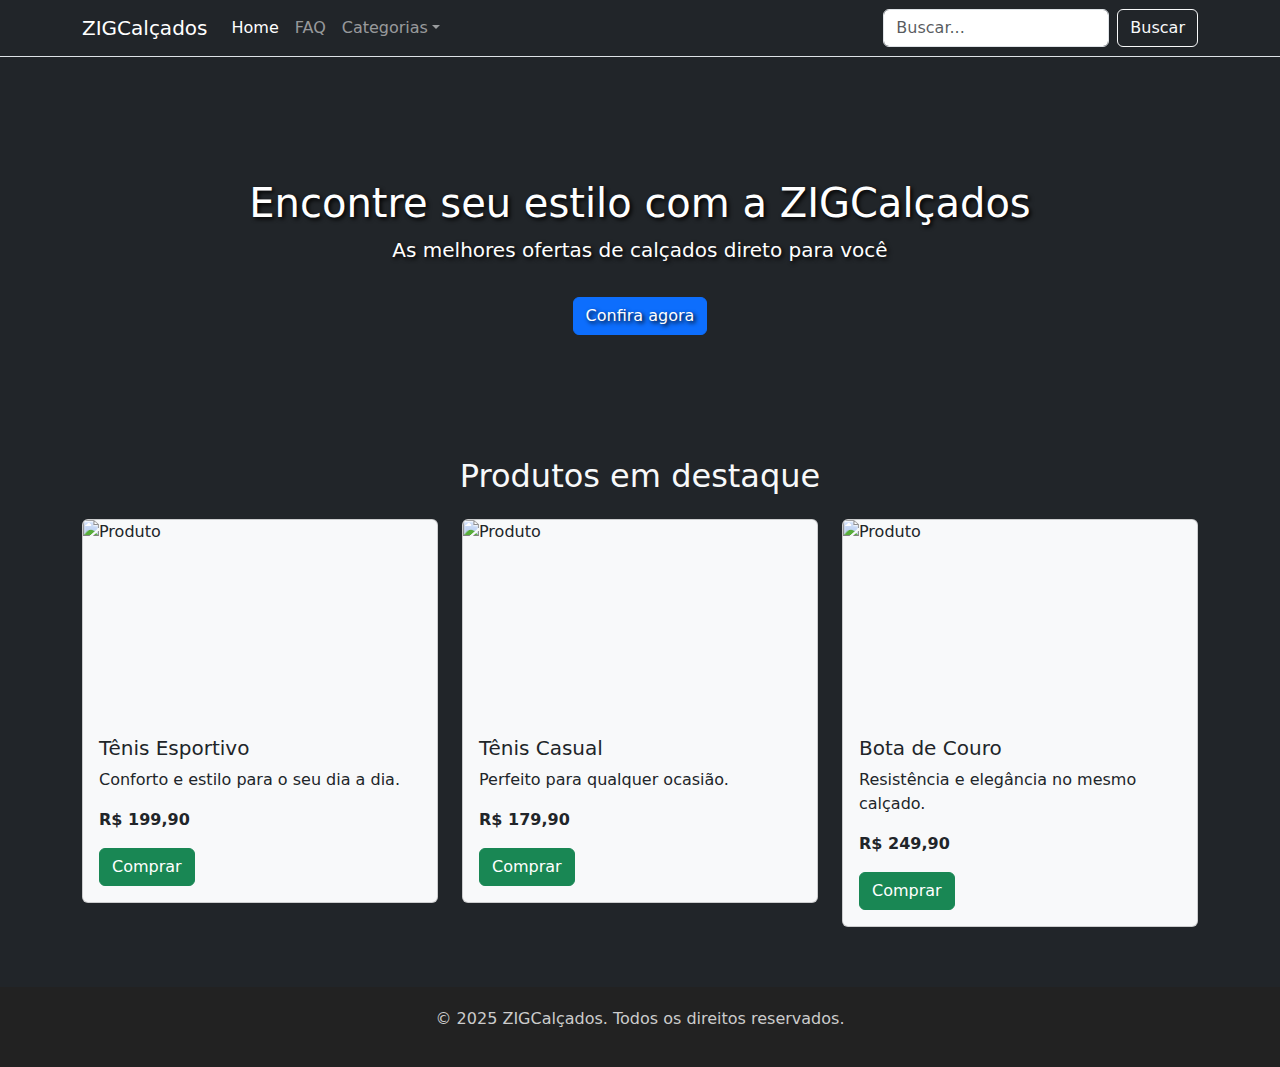
==== ecomerce.html @ 28d2e280 "." ====
<!doctype html>
<html lang="pt-br">
  <head>
    <meta charset="utf-8">
    <meta name="viewport" content="width=device-width, initial-scale=1">
    <title>ZIGCalçados</title>
    <link href="https://cdn.jsdelivr.net/npm/bootstrap@5.3.3/dist/css/bootstrap.min.css" rel="stylesheet">
    <style>
      .hero {
        background: url('https://source.unsplash.com/1600x500/?shoes') center/cover no-repeat;
        height: 400px;
        display: flex;
        align-items: center;
        justify-content: center;
        color: white;
        text-shadow: 2px 2px 4px #000;
      }

      .card img {
        object-fit: cover;
        height: 200px;
      }

      footer {
        margin-top: 60px;
        background-color: #222;
        color: #ccc;
        padding: 20px 0;
        text-align: center;
      }
    </style>
  </head>
  <body class="bg-dark text-light">

    <nav class="navbar navbar-expand-lg navbar-dark bg-dark border-bottom">
      <div class="container">
        <a class="navbar-brand" href="#">ZIGCalçados</a>
        <button class="navbar-toggler" type="button" data-bs-toggle="collapse" data-bs-target="#navbarNav">
          <span class="navbar-toggler-icon"></span>
        </button>
        <div class="collapse navbar-collapse" id="navbarNav">
          <ul class="navbar-nav me-auto mb-2 mb-lg-0">
            <li class="nav-item"><a class="nav-link active" href="#">Home</a></li>
            <li class="nav-item"><a class="nav-link" href="#">FAQ</a></li>
            <li class="nav-item dropdown">
              <a class="nav-link dropdown-toggle" href="#" role="button" data-bs-toggle="dropdown">Categorias</a>
              <ul class="dropdown-menu">
                <li><a class="dropdown-item" href="#">Feminino</a></li>
                <li><a class="dropdown-item" href="#">Masculino</a></li>
                <li><a class="dropdown-item" href="#">Infantil</a></li>
                <li><hr class="dropdown-divider"></li>
                <li><a class="dropdown-item" href="#">Acessórios</a></li>
              </ul>
            </li>
          </ul>
          <form class="d-flex">
            <input class="form-control me-2" type="search" placeholder="Buscar...">
            <button class="btn btn-outline-light" type="submit">Buscar</button>
          </form>
        </div>
      </div>
    </nav>

    <section class="hero">
      <div class="text-center">
        <h1>Encontre seu estilo com a ZIGCalçados</h1>
        <p class="lead">As melhores ofertas de calçados direto para você</p>
        <a href="#" class="btn btn-primary mt-3">Confira agora</a>
      </div>
    </section>

    <div class="container ">
      <h2 class="text-center mb-4">Produtos em destaque</h2>
      <div class="row g-4">
        <div class="col-md-4">
          <div class="card bg-light text-dark">
            <img src="https://source.unsplash.com/400x300/?shoe" class="card-img-top" alt="Produto">
            <div class="card-body">
              <h5 class="card-title">Tênis Esportivo</h5>
              <p class="card-text">Conforto e estilo para o seu dia a dia.</p>
              <p class="fw-bold">R$ 199,90</p>
              <a href="#" class="btn btn-success">Comprar</a>
            </div>
          </div>
        </div>

        <div class="col-md-4">
          <div class="card bg-light text-dark">
            <img src="https://source.unsplash.com/400x300/?sneakers" class="card-img-top" alt="Produto">
            <div class="card-body">
              <h5 class="card-title">Tênis Casual</h5>
              <p class="card-text">Perfeito para qualquer ocasião.</p>
              <p class="fw-bold">R$ 179,90</p>
              <a href="#" class="btn btn-success">Comprar</a>
            </div>
          </div>
        </div>

        <div class="col-md-4">
          <div class="card bg-light text-dark">
            <img src="https://source.unsplash.com/400x300/?boots" class="card-img-top" alt="Produto">
            <div class="card-body">
              <h5 class="card-title">Bota de Couro</h5>
              <p class="card-text">Resistência e elegância no mesmo calçado.</p>
              <p class="fw-bold">R$ 249,90</p>
              <a href="#" class="btn btn-success">Comprar</a>
            </div>
          </div>
        </div>
      </div>
    </div>

    <footer>
      <div class="container">
        <p>&copy; 2025 ZIGCalçados. Todos os direitos reservados.</p>
      </div>
    </footer>

    <script src="https://cdn.jsdelivr.net/npm/bootstrap@5.3.3/dist/js/bootstrap.bundle.min.js"></script>
  </body>
</html>
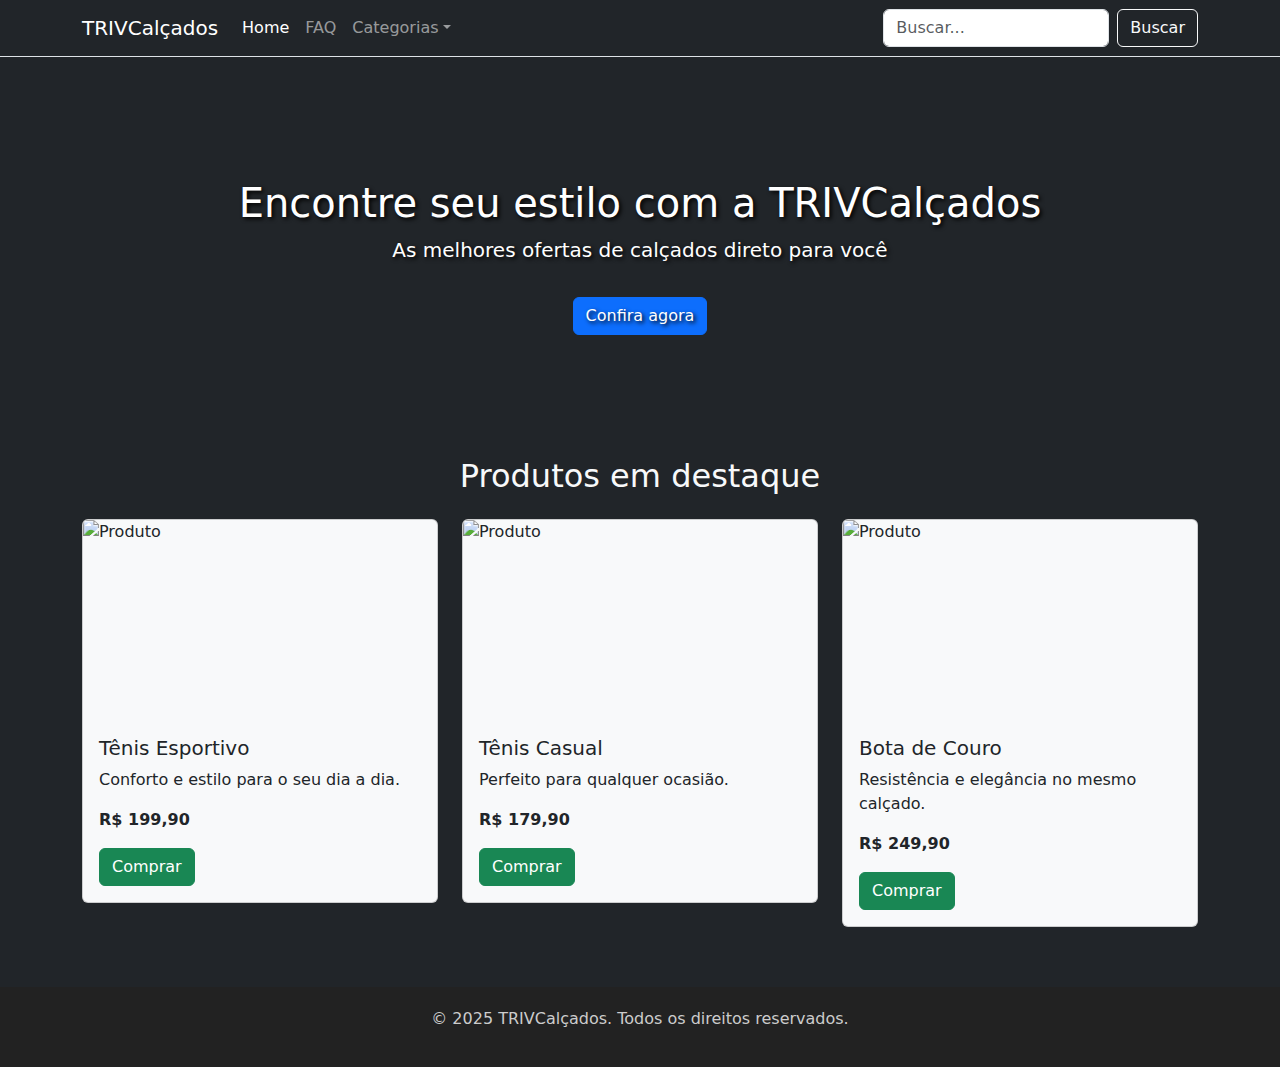
==== commit 64ac0ea4: "." ====
--- a/ecomerce.html
+++ b/ecomerce.html
@@ -3,7 +3,7 @@
   <head>
     <meta charset="utf-8">
     <meta name="viewport" content="width=device-width, initial-scale=1">
-    <title>ZIGCalçados</title>
+    <title>TRIVCalçados</title>
     <link href="https://cdn.jsdelivr.net/npm/bootstrap@5.3.3/dist/css/bootstrap.min.css" rel="stylesheet">
     <style>
       .hero {
@@ -34,7 +34,7 @@
 
     <nav class="navbar navbar-expand-lg navbar-dark bg-dark border-bottom">
       <div class="container">
-        <a class="navbar-brand" href="#">ZIGCalçados</a>
+        <a class="navbar-brand" href="#">TRIVCalçados</a>
         <button class="navbar-toggler" type="button" data-bs-toggle="collapse" data-bs-target="#navbarNav">
           <span class="navbar-toggler-icon"></span>
         </button>
@@ -63,7 +63,7 @@
 
     <section class="hero">
       <div class="text-center">
-        <h1>Encontre seu estilo com a ZIGCalçados</h1>
+        <h1>Encontre seu estilo com a TRIVCalçados</h1>
         <p class="lead">As melhores ofertas de calçados direto para você</p>
         <a href="#" class="btn btn-primary mt-3">Confira agora</a>
       </div>
@@ -112,7 +112,7 @@
 
     <footer>
       <div class="container">
-        <p>&copy; 2025 ZIGCalçados. Todos os direitos reservados.</p>
+        <p>&copy; 2025 TRIVCalçados. Todos os direitos reservados.</p>
       </div>
     </footer>
 
